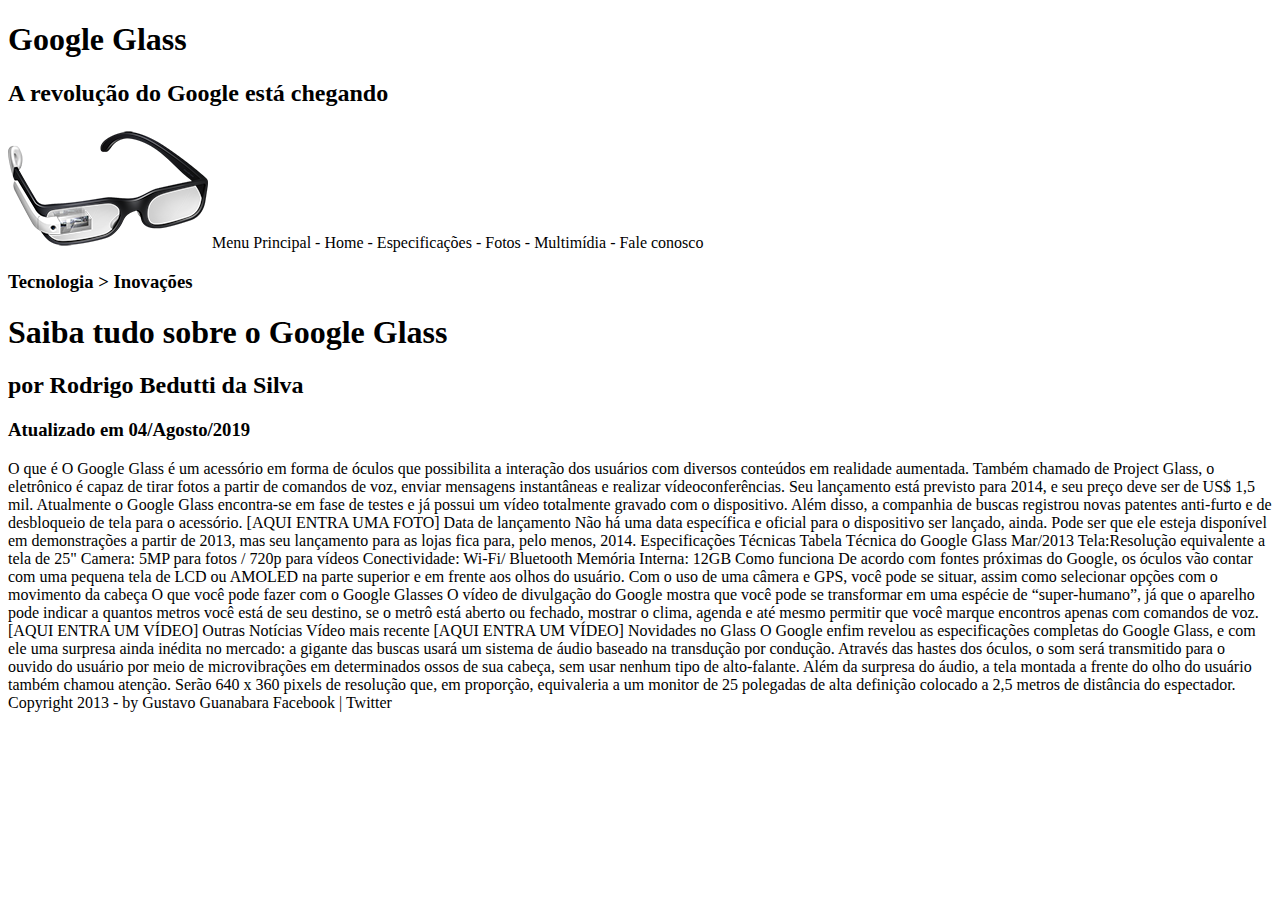
==== Site Google Glass/index.html @ 177802d5 "Aula 5" ====
<!DOCTYPE html>
<html lang="pt-br">
<head>
    <meta charset="UTF-8">
    <meta name="viewport" content="width=device-width, initial-scale=1.0">
    <meta http-equiv="X-UA-Compatible" content="ie=edge">
    <title>Tudo sobre Google Glass</title>
</head>
<body>
    <div id="interface">
        <header>
            <hgroup>
                <h1>Google Glass</h1>
                <h2>A revolução do Google está chegando</h2>
            </hgroup>
        
            <img src="_imagens/glass-oculos-preto-peq.png" alt="">
        
            Menu Principal
            - Home
            - Especificações
            - Fotos
            - Multimídia
            - Fale conosco
        </header>
        <hgroup>
            <h3>Tecnologia > Inovações</h3>
            <h1>Saiba tudo sobre o Google Glass</h1>
            <h2>por Rodrigo Bedutti da Silva</h2>
            <h3>Atualizado em 04/Agosto/2019</h3>
        </hgroup>

    
        O que é
        O Google Glass é um acessório em forma de óculos que possibilita a interação dos usuários com diversos conteúdos em realidade aumentada. Também chamado de Project Glass, o eletrônico é capaz de tirar fotos a partir de comandos de voz, enviar mensagens instantâneas e realizar vídeoconferências. Seu lançamento está previsto para 2014, e seu preço deve ser de US$ 1,5 mil. Atualmente o Google Glass encontra-se em fase de testes e já possui um vídeo totalmente gravado com o dispositivo. Além disso, a companhia de buscas registrou novas patentes anti-furto e de desbloqueio de tela para o acessório.
    
        [AQUI ENTRA UMA FOTO]
    
        Data de lançamento
        Não há uma data específica e oficial para o dispositivo ser lançado, ainda. Pode ser que ele esteja disponível em demonstrações a partir de 2013, mas seu lançamento para as lojas fica para, pelo menos, 2014.
    
        Especificações Técnicas
        Tabela Técnica do Google Glass Mar/2013
    
        Tela:Resolução equivalente a tela de 25"
        Camera: 5MP para fotos / 720p para vídeos
        Conectividade: Wi-Fi/ Bluetooth
        Memória Interna: 12GB
    
        Como funciona
        De acordo com fontes próximas do Google, os óculos vão contar com uma pequena tela de LCD ou AMOLED na parte superior e em frente aos olhos do usuário. Com o uso de uma câmera e GPS, você pode se situar, assim como selecionar opções com o movimento da cabeça
    
        O que você pode fazer com o Google Glasses
        O vídeo de divulgação do Google mostra que você pode se transformar em uma espécie de “super-humano”, já que o aparelho pode indicar a quantos metros você está de seu destino, se o metrô está aberto ou fechado, mostrar o clima, agenda e até mesmo permitir que você marque encontros apenas com comandos de voz.
    
        [AQUI ENTRA UM VÍDEO]
    
        Outras Notícias
        Vídeo mais recente
    
        [AQUI ENTRA UM VÍDEO]
    
        Novidades no Glass
        O Google enfim revelou as especificações completas do Google Glass, e com ele uma surpresa ainda inédita no mercado: a gigante das buscas usará um sistema de áudio baseado na transdução por condução. Através das hastes dos óculos, o som será transmitido para o ouvido do usuário por meio de microvibrações em determinados ossos de sua cabeça, sem usar nenhum tipo de alto-falante.
    
        Além da surpresa do áudio, a tela montada a frente do olho do usuário também chamou atenção. Serão 640 x 360 pixels de resolução que, em proporção, equivaleria a um monitor de 25 polegadas de alta definição colocado a 2,5 metros de distância do espectador.
    
        Copyright 2013 - by Gustavo Guanabara
        Facebook | Twitter
    </div>
</body>
</html>
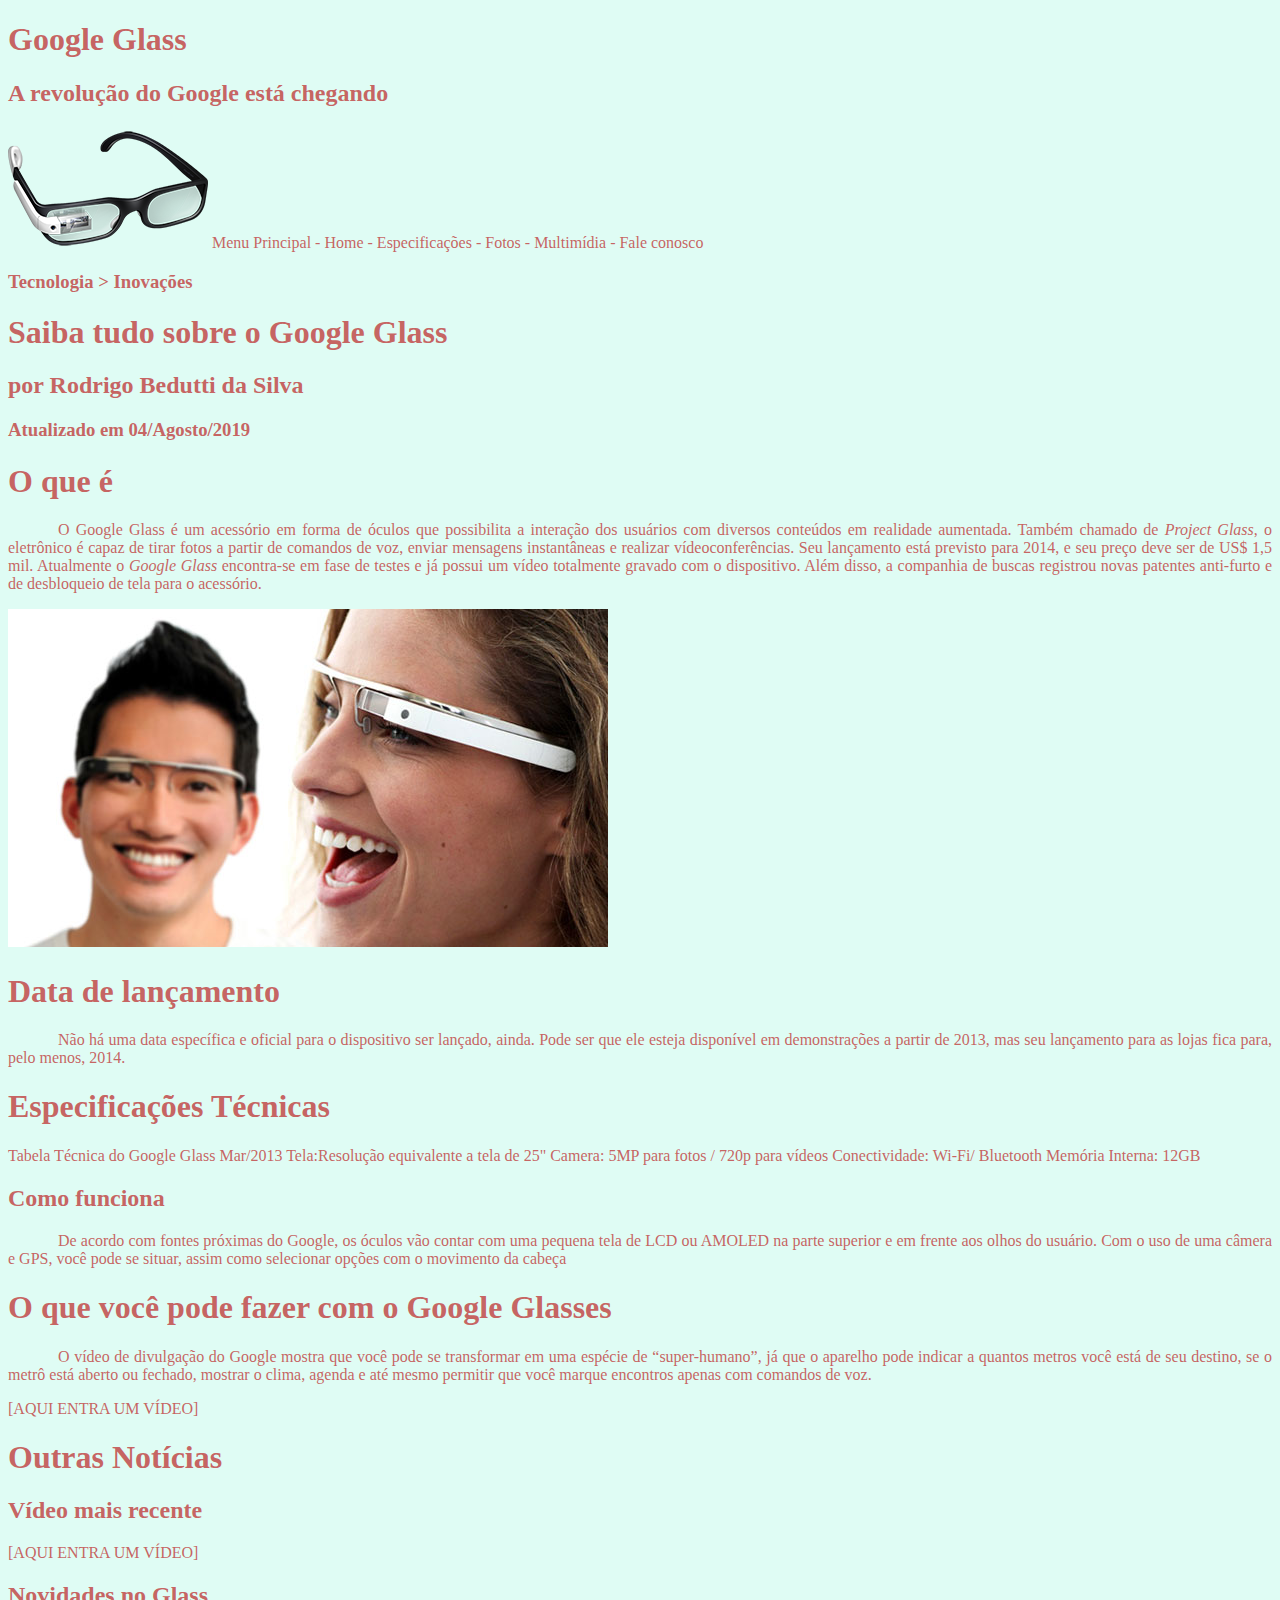
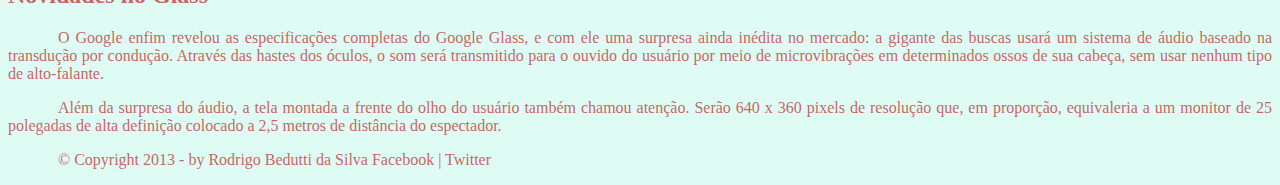
==== commit a139259d: "Final da Aula 9" ====
--- a/Site Google Glass/index.html
+++ b/Site Google Glass/index.html
@@ -5,10 +5,23 @@
     <meta name="viewport" content="width=device-width, initial-scale=1.0">
     <meta http-equiv="X-UA-Compatible" content="ie=edge">
     <title>Tudo sobre Google Glass</title>
+    <style>
+        p{
+            text-align: justify;
+            text-indent: 50px;
+        }
+        body{
+            background-color: hsl(165, 81%, 93%);
+            color: rgba(192, 59, 59, 0.8);
+        }
+    
+    </style>
 </head>
 <body>
     <div id="interface">
+
         <header>
+
             <hgroup>
                 <h1>Google Glass</h1>
                 <h2>A revolução do Google está chegando</h2>
@@ -22,7 +35,9 @@
             - Fotos
             - Multimídia
             - Fale conosco
+
         </header>
+
         <hgroup>
             <h3>Tecnologia > Inovações</h3>
             <h1>Saiba tudo sobre o Google Glass</h1>
@@ -30,16 +45,22 @@
             <h3>Atualizado em 04/Agosto/2019</h3>
         </hgroup>
 
+        <h1>O que é</h1>
+
+        <p>
+            O <spam>Google Glass</spam> é um acessório em forma de óculos que possibilita a interação dos usuários com diversos conteúdos em realidade aumentada. Também chamado de <i>Project Glass</i>, o eletrônico é capaz de tirar fotos a partir de comandos de voz, enviar mensagens instantâneas e realizar vídeo&shy;conferên&shy;cias. Seu lançamento está previsto para 2014, e seu preço deve ser de US$ 1,5 mil. Atualmente o <em>Google Glass</em> encontra-se em fase de testes e já possui um vídeo totalmente gravado com o dispositivo. Além disso, a companhia de buscas registrou novas patentes anti-furto e de desbloqueio de tela para o acessório.
+        </p>
+
+        <img src="_imagens/glass-quadro-homem-mulher.jpg" alt="">
     
-        O que é
-        O Google Glass é um acessório em forma de óculos que possibilita a interação dos usuários com diversos conteúdos em realidade aumentada. Também chamado de Project Glass, o eletrônico é capaz de tirar fotos a partir de comandos de voz, enviar mensagens instantâneas e realizar vídeoconferências. Seu lançamento está previsto para 2014, e seu preço deve ser de US$ 1,5 mil. Atualmente o Google Glass encontra-se em fase de testes e já possui um vídeo totalmente gravado com o dispositivo. Além disso, a companhia de buscas registrou novas patentes anti-furto e de desbloqueio de tela para o acessório.
-    
-        [AQUI ENTRA UMA FOTO]
-    
-        Data de lançamento
+        <h1>Data de lançamento</h1>
+
+        <p>
         Não há uma data específica e oficial para o dispositivo ser lançado, ainda. Pode ser que ele esteja disponível em demonstrações a partir de 2013, mas seu lançamento para as lojas fica para, pelo menos, 2014.
-    
-        Especificações Técnicas
+        </p>
+
+        <h1>Especificações Técnicas</h1>
+
         Tabela Técnica do Google Glass Mar/2013
     
         Tela:Resolução equivalente a tela de 25"
@@ -47,26 +68,39 @@
         Conectividade: Wi-Fi/ Bluetooth
         Memória Interna: 12GB
     
-        Como funciona
+        <h2>Como funciona</h2>
+
+        <p>
         De acordo com fontes próximas do Google, os óculos vão contar com uma pequena tela de LCD ou AMOLED na parte superior e em frente aos olhos do usuário. Com o uso de uma câmera e GPS, você pode se situar, assim como selecionar opções com o movimento da cabeça
+        </p>
     
-        O que você pode fazer com o Google Glasses
+        <h1>O que você pode fazer com o Google Glasses</h1>
+
+        <p>
         O vídeo de divulgação do Google mostra que você pode se transformar em uma espécie de “super-humano”, já que o aparelho pode indicar a quantos metros você está de seu destino, se o metrô está aberto ou fechado, mostrar o clima, agenda e até mesmo permitir que você marque encontros apenas com comandos de voz.
+        </p>
+
+        [AQUI ENTRA UM VÍDEO]
+    
+        <h1>Outras Notícias</h1>
+        <h2>Vídeo mais recente</h2>
     
         [AQUI ENTRA UM VÍDEO]
     
-        Outras Notícias
-        Vídeo mais recente
-    
-        [AQUI ENTRA UM VÍDEO]
-    
-        Novidades no Glass
-        O Google enfim revelou as especificações completas do Google Glass, e com ele uma surpresa ainda inédita no mercado: a gigante das buscas usará um sistema de áudio baseado na transdução por condução. Através das hastes dos óculos, o som será transmitido para o ouvido do usuário por meio de microvibrações em determinados ossos de sua cabeça, sem usar nenhum tipo de alto-falante.
-    
+        <h2>Novidades no Glass</h2>
+
+        <p>
+        O Google enfim revelou as especi&shy;ficações completas do Google Glass, e com ele uma surpresa ainda inédita no mercado: a gigante das buscas usará um sistema de áudio baseado na transdução por condução. Através das hastes dos óculos, o som será transmitido para o ouvido do usuário por meio de microvibrações em determinados ossos de sua cabeça, sem usar nenhum tipo de alto-falante.
+        </p>
+        
+        <p>
         Além da surpresa do áudio, a tela montada a frente do olho do usuário também chamou atenção. Serão 640 x 360 pixels de resolução que, em proporção, equivaleria a um monitor de 25 polegadas de alta definição colocado a 2,5 metros de distância do espectador.
-    
-        Copyright 2013 - by Gustavo Guanabara
+        </p>
+
+        <p>
+        &copy; Copyright 2013 - by Rodrigo Bedutti da Silva
         Facebook | Twitter
+        </p>
     </div>
 </body>
 </html>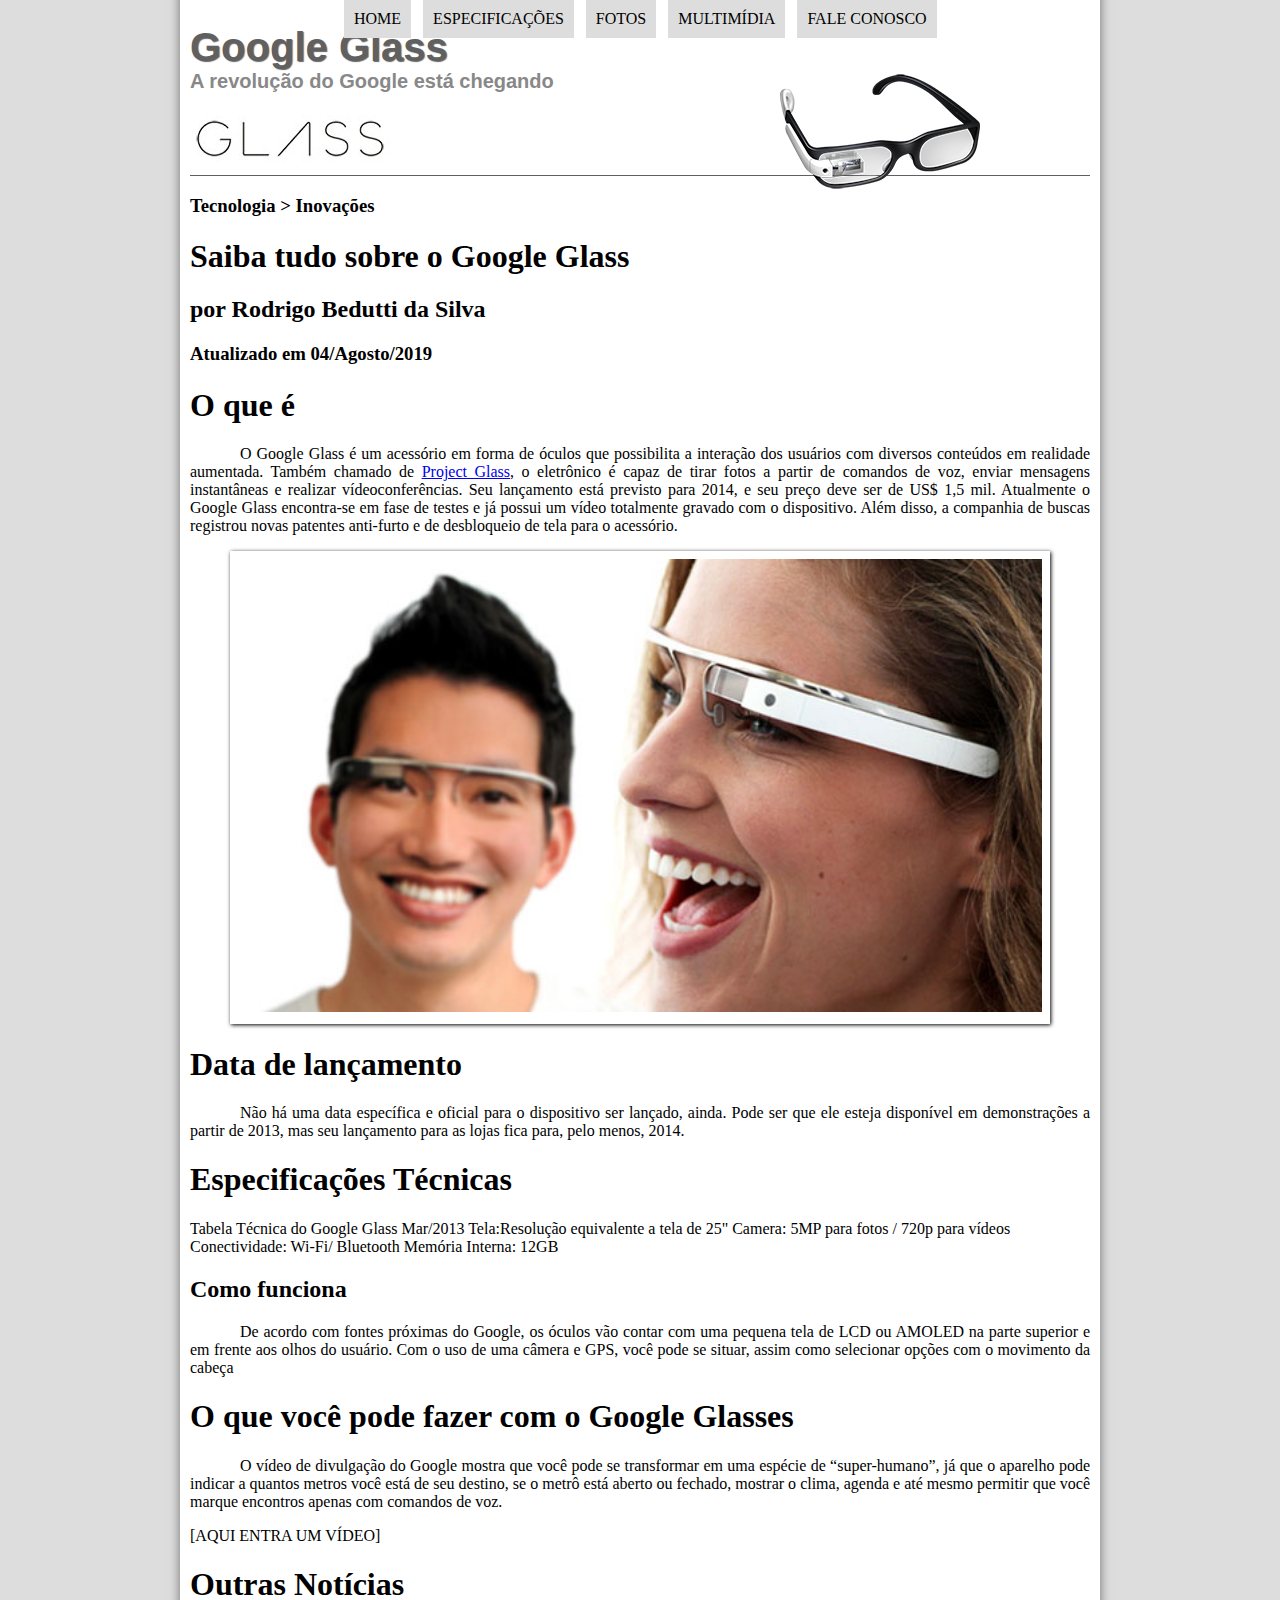
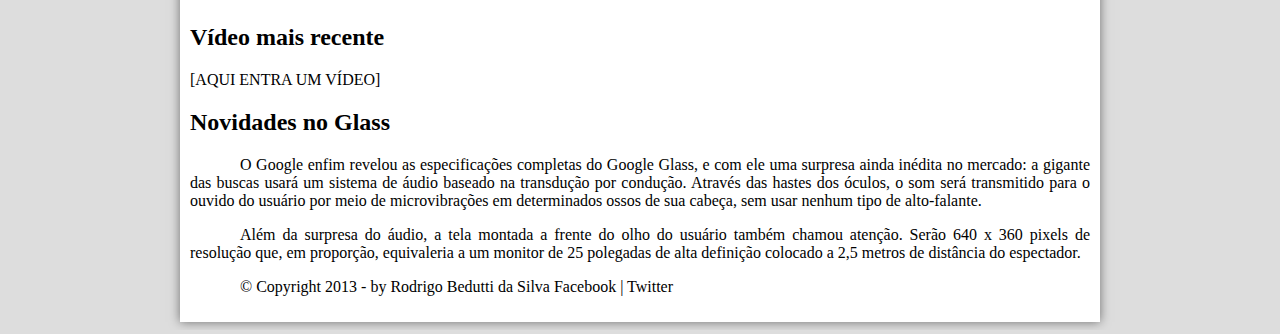
==== commit df8333f6: "Fim da aula 15" ====
--- a/Site Google Glass/index.html
+++ b/Site Google Glass/index.html
@@ -5,36 +5,29 @@
     <meta name="viewport" content="width=device-width, initial-scale=1.0">
     <meta http-equiv="X-UA-Compatible" content="ie=edge">
     <title>Tudo sobre Google Glass</title>
-    <style>
-        p{
-            text-align: justify;
-            text-indent: 50px;
-        }
-        body{
-            background-color: hsl(165, 81%, 93%);
-            color: rgba(192, 59, 59, 0.8);
-        }
-    
-    </style>
+    <link rel="stylesheet" href="_css/estilo.css">
 </head>
 <body>
     <div id="interface">
 
-        <header>
+        <header id="cabecalho">
 
             <hgroup>
                 <h1>Google Glass</h1>
                 <h2>A revolução do Google está chegando</h2>
             </hgroup>
         
-            <img src="_imagens/glass-oculos-preto-peq.png" alt="">
-        
-            Menu Principal
-            - Home
-            - Especificações
-            - Fotos
-            - Multimídia
-            - Fale conosco
+            <img id="icone" src="_imagens/glass-oculos-preto-peq.png" alt="">
+            <nav id="menu">
+                <h1>Menu Principal</h1>
+                <ul type="circle">
+                    <li><a href="index.html">Home</a></li>
+                    <li><a href="specs.html">Especificações</a></li>
+                    <li><a href="fotos.html">Fotos</a></li>
+                    <li><a href="multimidia.html">Multimídia</a></li>
+                    <li><a href="fale-conosco.html">Fale conosco</a></li>
+                </ul> 
+            </nav>
 
         </header>
 
@@ -48,10 +41,16 @@
         <h1>O que é</h1>
 
         <p>
-            O <spam>Google Glass</spam> é um acessório em forma de óculos que possibilita a interação dos usuários com diversos conteúdos em realidade aumentada. Também chamado de <i>Project Glass</i>, o eletrônico é capaz de tirar fotos a partir de comandos de voz, enviar mensagens instantâneas e realizar vídeo&shy;conferên&shy;cias. Seu lançamento está previsto para 2014, e seu preço deve ser de US$ 1,5 mil. Atualmente o <em>Google Glass</em> encontra-se em fase de testes e já possui um vídeo totalmente gravado com o dispositivo. Além disso, a companhia de buscas registrou novas patentes anti-furto e de desbloqueio de tela para o acessório.
+            O <spam>Google Glass</spam> é um acessório em forma de óculos que possibilita a interação dos usuários com diversos conteúdos em realidade aumentada. Também chamado de <a href="http://glass.google.com" target="_blank">Project Glass</a>, o eletrônico é capaz de tirar fotos a partir de comandos de voz, enviar mensagens instantâneas e realizar vídeo&shy;conferên&shy;cias. Seu lançamento está previsto para 2014, e seu preço deve ser de US$ 1,5 mil. Atualmente o Google Glass encontra-se em fase de testes e já possui um vídeo totalmente gravado com o dispositivo. Além disso, a companhia de buscas registrou novas patentes anti-furto e de desbloqueio de tela para o acessório.
         </p>
-
-        <img src="_imagens/glass-quadro-homem-mulher.jpg" alt="">
+        <figure class="foto-legenda">
+            <img src="_imagens/glass-quadro-homem-mulher.jpg" alt="">
+            <figcaption>
+            <h3>Google Glass</h3>
+            <p>Uma nova maneira de ver o mundo.</p>
+            </figcaption>
+        </figure>
+        
     
         <h1>Data de lançamento</h1>
 
--- a/Site Google Glass/_css/estilo.css
+++ b/Site Google Glass/_css/estilo.css
@@ -0,0 +1,101 @@
+@charset "UTF-8";
+
+body{
+    background-color: #dddddd;
+    color: rgba(0, 0, 0, 1);
+}
+div#interface{
+    width: 900px;
+    background-color: white;
+    margin: -20px auto 0px auto; /* cima direita baixo esquerda */
+    box-shadow: 0px 0px 10px rgba(0, 0, 0, 0.5);
+    padding: 10px 10px 10px 10px; 
+}
+header#cabecalho img#icone{
+    position: absolute;
+    left: 780px;
+    top: 70px;
+}
+header#cabecalho{
+    border-bottom: 1px #606060 solid;
+    height: 150px;
+    background: url("../_imagens/glass-logo-peq.jpg");
+    background-repeat: no-repeat;
+    background-position: 0px 90px;
+}
+header#cabecalho h1{
+    font-family: Arial, sans-serif;
+    font-size: 30pt;
+    color: #606060;
+    text-shadow: 1px 1px 1px rgba(0, 0, 0, 0.6);
+    padding: 0;
+    margin-bottom: 0px;
+}
+header#cabecalho h2{
+    font-family: Arial, sans-serif;
+    font-size: 15pt;
+    color: #888888;
+    padding: 0;
+    margin-top: 0px;
+}
+p{
+    text-align: justify;
+    text-indent: 50px;
+}
+/* Formatação de imagens com legendas */
+figure.foto-legenda{
+    position: relative;
+    border: 8px solid white;
+    box-shadow: 1px 1px 4px black;
+}
+figure.foto-legenda img{ /* Faz a imagem encaixar e acompanhar o tamanho da figure */
+    width: 100%;
+    height: 100%;
+}
+figure.foto-legenda figcaption{ /* Isso cria um efeito preto quase transparente sobre a foto */
+    opacity: 0;
+    position: absolute;
+    top: 0px;
+    background-color: rgba(0, 0, 0, 0.6);
+    color: white;
+    width: 100%;
+    height: 100%;
+    padding: 10px;
+    box-sizing: border-box;
+    transition: opacity 1s;
+}
+figure.foto-legenda:hover figcaption{ /* Esse é o evento mouseover sobre a imagem, fazendo a figcaption aparecer */
+    opacity: 1;
+}
+/* Formatação do menu de navegação */
+nav#menu ul{
+    list-style: none; /* Apaga os marcadores de itens, numeros por exemplo */
+    text-transform: uppercase; /* Deixa tudo em maiusculo */
+    position: absolute;
+    top: -20px;
+    left: 300px;
+}
+nav#menu li{
+    display: inline-block;
+    background-color: #dddddd;
+    padding: 10px; /* Cria um espaço dentro do objeto */
+    margin: 4px; /* Cria um espaço fora do objeto */
+    transition: background-color 1s; /* Da um efeito de transição ao passar o mouse por cima do botão do menu */
+    position: relative;
+}
+nav#menu li:hover{
+    background-color: #606060;
+}
+nav#menu {
+    display: block;
+}
+nav#menu h1{
+    display: none;
+}
+nav#menu a{ /* Configurando os links dentro do menu de navegação */
+    color: black; /* Deixa a letra preta */
+    text-decoration: none; /* Tira o underline dos links */
+}
+nav#menu a:hover{
+    color: white;
+}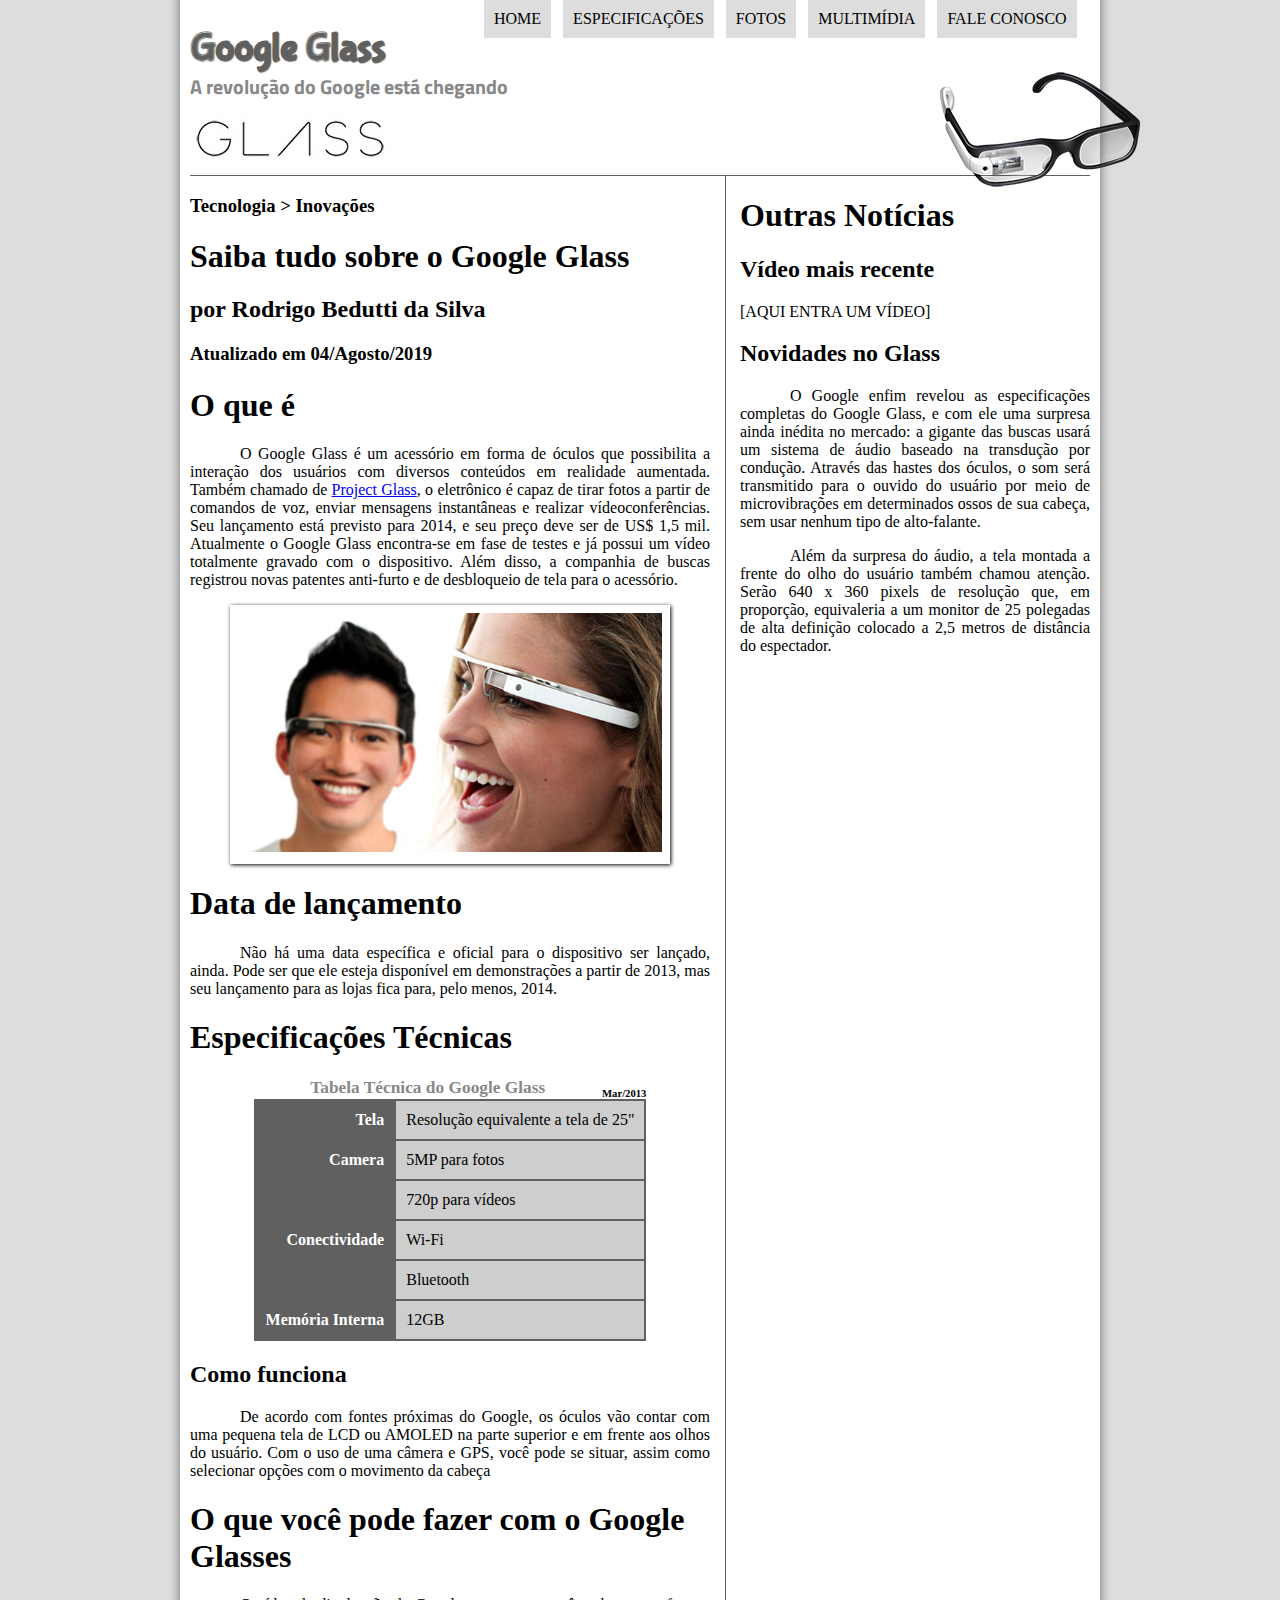
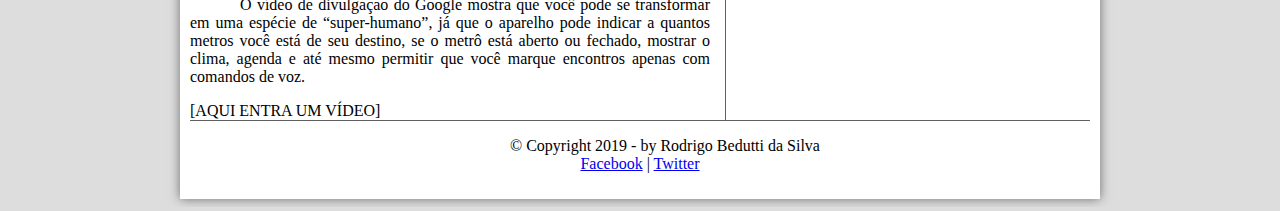
==== commit a680ef11: "Fim da Aula 20" ====
--- a/Site Google Glass/index.html
+++ b/Site Google Glass/index.html
@@ -31,75 +31,86 @@
 
         </header>
 
-        <hgroup>
-            <h3>Tecnologia > Inovações</h3>
-            <h1>Saiba tudo sobre o Google Glass</h1>
-            <h2>por Rodrigo Bedutti da Silva</h2>
-            <h3>Atualizado em 04/Agosto/2019</h3>
-        </hgroup>
+        <section id="corpo">
+            <hgroup>
+                <h3>Tecnologia > Inovações</h3>
+                <h1>Saiba tudo sobre o Google Glass</h1>
+                <h2>por Rodrigo Bedutti da Silva</h2>
+                <h3>Atualizado em 04/Agosto/2019</h3>
+            </hgroup>
 
-        <h1>O que é</h1>
+            <h1>O que é</h1>
 
-        <p>
-            O <spam>Google Glass</spam> é um acessório em forma de óculos que possibilita a interação dos usuários com diversos conteúdos em realidade aumentada. Também chamado de <a href="http://glass.google.com" target="_blank">Project Glass</a>, o eletrônico é capaz de tirar fotos a partir de comandos de voz, enviar mensagens instantâneas e realizar vídeo&shy;conferên&shy;cias. Seu lançamento está previsto para 2014, e seu preço deve ser de US$ 1,5 mil. Atualmente o Google Glass encontra-se em fase de testes e já possui um vídeo totalmente gravado com o dispositivo. Além disso, a companhia de buscas registrou novas patentes anti-furto e de desbloqueio de tela para o acessório.
-        </p>
-        <figure class="foto-legenda">
-            <img src="_imagens/glass-quadro-homem-mulher.jpg" alt="">
-            <figcaption>
-            <h3>Google Glass</h3>
-            <p>Uma nova maneira de ver o mundo.</p>
-            </figcaption>
-        </figure>
+            <p>
+                O <spam>Google Glass</spam> é um acessório em forma de óculos que possibilita a interação dos usuários com diversos conteúdos em realidade aumentada. Também chamado de <a href="http://glass.google.com" target="_blank">Project Glass</a>, o eletrônico é capaz de tirar fotos a partir de comandos de voz, enviar mensagens instantâneas e realizar vídeo&shy;conferên&shy;cias. Seu lançamento está previsto para 2014, e seu preço deve ser de US$ 1,5 mil. Atualmente o Google Glass encontra-se em fase de testes e já possui um vídeo totalmente gravado com o dispositivo. Além disso, a companhia de buscas registrou novas patentes anti-furto e de desbloqueio de tela para o acessório.
+            </p>
+            <figure class="foto-legenda">
+                <img src="_imagens/glass-quadro-homem-mulher.jpg" alt="">
+                <figcaption>
+                <h3>Google Glass</h3>
+                <p>Uma nova maneira de ver o mundo.</p>
+                </figcaption>
+            </figure>
+            
         
-    
-        <h1>Data de lançamento</h1>
+            <h1>Data de lançamento</h1>
 
-        <p>
-        Não há uma data específica e oficial para o dispositivo ser lançado, ainda. Pode ser que ele esteja disponível em demonstrações a partir de 2013, mas seu lançamento para as lojas fica para, pelo menos, 2014.
-        </p>
+            <p>
+            Não há uma data específica e oficial para o dispositivo ser lançado, ainda. Pode ser que ele esteja disponível em demonstrações a partir de 2013, mas seu lançamento para as lojas fica para, pelo menos, 2014.
+            </p>
 
-        <h1>Especificações Técnicas</h1>
+            <h1>Especificações Técnicas</h1>
 
-        Tabela Técnica do Google Glass Mar/2013
-    
-        Tela:Resolução equivalente a tela de 25"
-        Camera: 5MP para fotos / 720p para vídeos
-        Conectividade: Wi-Fi/ Bluetooth
-        Memória Interna: 12GB
-    
-        <h2>Como funciona</h2>
+            <table id="tabelaspec">
+                <caption>Tabela Técnica do Google Glass<span>Mar/2013</span></caption>
+                <tr><td class="ce">Tela</td><td class="cd">Resolução equivalente a tela de 25"</td></tr>
+                <tr><td rowspan="2" class="ce">Camera</td><td class="cd">5MP para fotos</td></tr>
+                <tr><td class="cd">720p para vídeos</td></tr>
+                <tr><td rowspan="2" class="ce">Conectividade</td><td class="cd">Wi-Fi</td></tr>
+                <tr><td class="cd">Bluetooth</td></tr>
+                <tr><td class="ce">Memória Interna</td><td class="cd">12GB</td></tr>
+            </table>
 
-        <p>
-        De acordo com fontes próximas do Google, os óculos vão contar com uma pequena tela de LCD ou AMOLED na parte superior e em frente aos olhos do usuário. Com o uso de uma câmera e GPS, você pode se situar, assim como selecionar opções com o movimento da cabeça
-        </p>
-    
-        <h1>O que você pode fazer com o Google Glasses</h1>
+        
+            <h2>Como funciona</h2>
 
-        <p>
-        O vídeo de divulgação do Google mostra que você pode se transformar em uma espécie de “super-humano”, já que o aparelho pode indicar a quantos metros você está de seu destino, se o metrô está aberto ou fechado, mostrar o clima, agenda e até mesmo permitir que você marque encontros apenas com comandos de voz.
-        </p>
+            <p>
+            De acordo com fontes próximas do Google, os óculos vão contar com uma pequena tela de LCD ou AMOLED na parte superior e em frente aos olhos do usuário. Com o uso de uma câmera e GPS, você pode se situar, assim como selecionar opções com o movimento da cabeça
+            </p>
+        
+            <h1>O que você pode fazer com o Google Glasses</h1>
 
-        [AQUI ENTRA UM VÍDEO]
-    
-        <h1>Outras Notícias</h1>
-        <h2>Vídeo mais recente</h2>
-    
-        [AQUI ENTRA UM VÍDEO]
-    
-        <h2>Novidades no Glass</h2>
+            <p>
+            O vídeo de divulgação do Google mostra que você pode se transformar em uma espécie de “super-humano”, já que o aparelho pode indicar a quantos metros você está de seu destino, se o metrô está aberto ou fechado, mostrar o clima, agenda e até mesmo permitir que você marque encontros apenas com comandos de voz.
+            </p>
 
-        <p>
-        O Google enfim revelou as especi&shy;ficações completas do Google Glass, e com ele uma surpresa ainda inédita no mercado: a gigante das buscas usará um sistema de áudio baseado na transdução por condução. Através das hastes dos óculos, o som será transmitido para o ouvido do usuário por meio de microvibrações em determinados ossos de sua cabeça, sem usar nenhum tipo de alto-falante.
-        </p>
+            [AQUI ENTRA UM VÍDEO]
+        </section>
+
+        <aside id="lateral">
+            <h1>Outras Notícias</h1>
+            <h2>Vídeo mais recente</h2>
+
+            [AQUI ENTRA UM VÍDEO]
         
-        <p>
-        Além da surpresa do áudio, a tela montada a frente do olho do usuário também chamou atenção. Serão 640 x 360 pixels de resolução que, em proporção, equivaleria a um monitor de 25 polegadas de alta definição colocado a 2,5 metros de distância do espectador.
-        </p>
+            <h2>Novidades no Glass</h2>
 
-        <p>
-        &copy; Copyright 2013 - by Rodrigo Bedutti da Silva
-        Facebook | Twitter
-        </p>
+            <p>
+            O Google enfim revelou as especi&shy;ficações completas do Google Glass, e com ele uma surpresa ainda inédita no mercado: a gigante das buscas usará um sistema de áudio baseado na transdução por condução. Através das hastes dos óculos, o som será transmitido para o ouvido do usuário por meio de microvibrações em determinados ossos de sua cabeça, sem usar nenhum tipo de alto-falante.
+            </p>
+            
+            <p>
+            Além da surpresa do áudio, a tela montada a frente do olho do usuário também chamou atenção. Serão 640 x 360 pixels de resolução que, em proporção, equivaleria a um monitor de 25 polegadas de alta definição colocado a 2,5 metros de distância do espectador.
+            </p>
+        </aside>
+
+        <footer id="rodape">
+            <p>
+            &copy; Copyright 2019 - by Rodrigo Bedutti da Silva<br>
+            <a href="http://www.fb.com" target="_blank">Facebook</a> | 
+            <a href="http://www.Twitter.com" target="_blank">Twitter</a>
+            </p>
+        </footer>
     </div>
 </body>
 </html>--- a/Site Google Glass/_css/estilo.css
+++ b/Site Google Glass/_css/estilo.css
@@ -1,5 +1,9 @@
 @charset "UTF-8";
-
+@import url('https://fonts.googleapis.com/css?family=Titillium+Web&display=swap');
+@font-face{
+    font-family: 'FonteLogo';
+    src: url("../_fonts/bubblegum-sans-regular.otf")
+}
 body{
     background-color: #dddddd;
     color: rgba(0, 0, 0, 1);
@@ -12,9 +16,10 @@
     padding: 10px 10px 10px 10px; 
 }
 header#cabecalho img#icone{
-    position: absolute;
-    left: 780px;
-    top: 70px;
+    position: relative;
+    left: 750px;
+    top: -50px;
+
 }
 header#cabecalho{
     border-bottom: 1px #606060 solid;
@@ -24,7 +29,7 @@
     background-position: 0px 90px;
 }
 header#cabecalho h1{
-    font-family: Arial, sans-serif;
+    font-family: FonteLogo, sans-serif;
     font-size: 30pt;
     color: #606060;
     text-shadow: 1px 1px 1px rgba(0, 0, 0, 0.6);
@@ -32,7 +37,7 @@
     margin-bottom: 0px;
 }
 header#cabecalho h2{
-    font-family: Arial, sans-serif;
+    font-family: 'Titillium Web', sans-serif;
     font-size: 15pt;
     color: #888888;
     padding: 0;
@@ -71,9 +76,9 @@
 nav#menu ul{
     list-style: none; /* Apaga os marcadores de itens, numeros por exemplo */
     text-transform: uppercase; /* Deixa tudo em maiusculo */
-    position: absolute;
-    top: -20px;
-    left: 300px;
+    position: relative;
+    top: -263px;
+    left: 250px;
 }
 nav#menu li{
     display: inline-block;
@@ -98,4 +103,56 @@
 }
 nav#menu a:hover{
     color: white;
+}
+section#corpo{
+    display: block;
+    width: 520px;
+    float: left;
+    border-right: 1px solid #606060;
+    padding-right: 15px;
+}
+table#tabelaspec{
+    border: 1px solid #606060;
+    border-spacing: 0px;
+    margin-left: auto;
+    margin-right: auto;
+}
+table#tabelaspec td{
+    border: 1px solid #606060; 
+    padding: 10px; /* Espaço extra dentro de cada celula em volta de cada texto */
+    text-align: right;
+}
+table#tabelaspec td.ce{
+    color: white;
+    background-color: #606060;   
+    vertical-align: top;       
+    font-weight: bold;
+}
+table#tabelaspec td.cd{
+    background-color: #cecece;  
+    text-align: left;
+}
+table#tabelaspec caption{
+    color: #888888;
+    font-size: 13pt;
+    font-weight: bolder;
+}
+table#tabelaspec span{ 
+    display: block;
+    float: right;
+    color: black;
+    font-size: 8pt;
+    margin-top: 10px;
+}
+aside#lateral{
+    display: block;
+    width: 350px;
+    float: right;
+}
+footer#rodape{
+    clear: both;
+    border-top: 1px solid #606060;
+}
+footer#rodape p{
+    text-align: center;
 }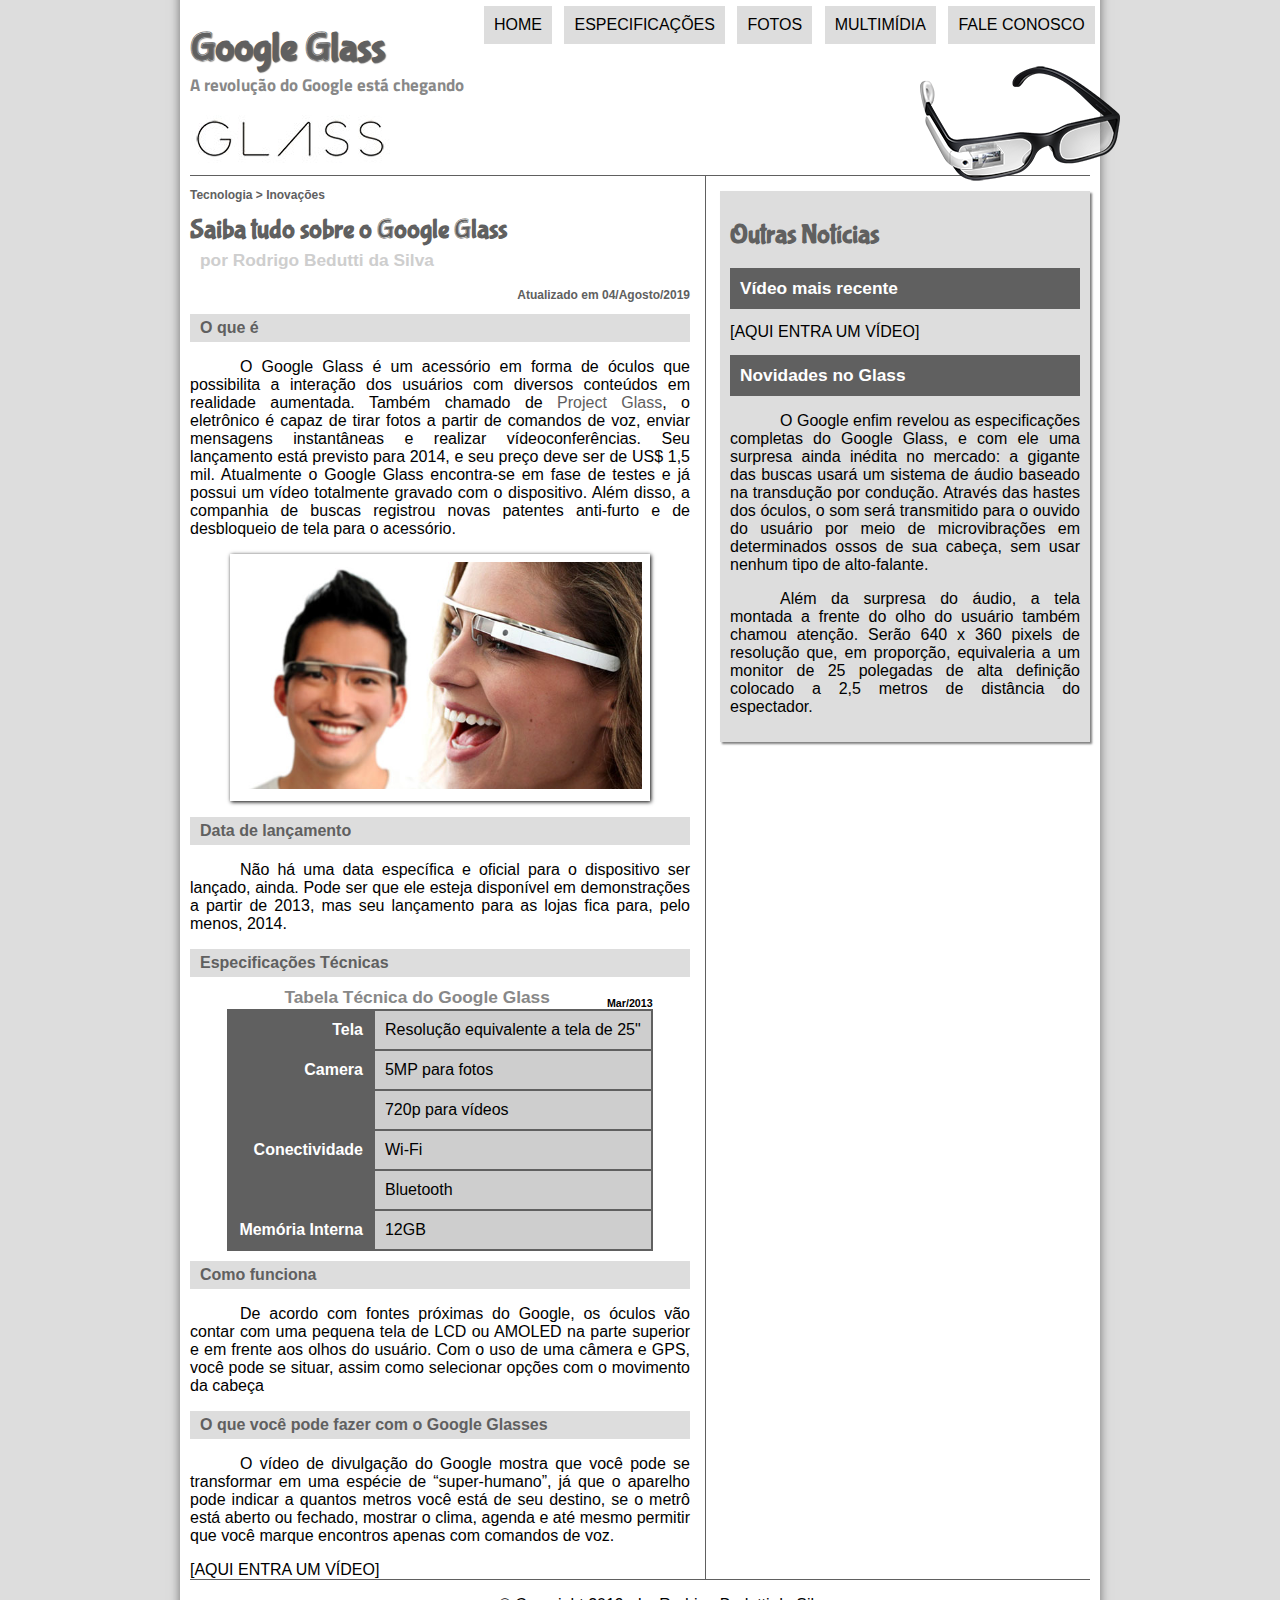
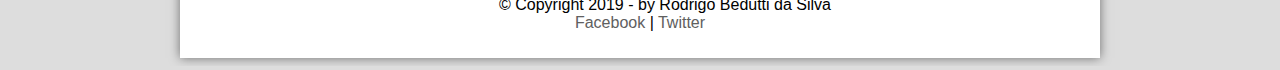
==== commit 378598df: "Termino Aula 23" ====
--- a/Site Google Glass/index.html
+++ b/Site Google Glass/index.html
@@ -1,116 +1,96 @@
 <!DOCTYPE html>
 <html lang="pt-br">
-<head>
-    <meta charset="UTF-8">
-    <meta name="viewport" content="width=device-width, initial-scale=1.0">
-    <meta http-equiv="X-UA-Compatible" content="ie=edge">
-    <title>Tudo sobre Google Glass</title>
-    <link rel="stylesheet" href="_css/estilo.css">
-</head>
-<body>
-    <div id="interface">
-
-        <header id="cabecalho">
-
-            <hgroup>
-                <h1>Google Glass</h1>
-                <h2>A revolução do Google está chegando</h2>
-            </hgroup>
-        
-            <img id="icone" src="_imagens/glass-oculos-preto-peq.png" alt="">
-            <nav id="menu">
-                <h1>Menu Principal</h1>
-                <ul type="circle">
-                    <li><a href="index.html">Home</a></li>
-                    <li><a href="specs.html">Especificações</a></li>
-                    <li><a href="fotos.html">Fotos</a></li>
-                    <li><a href="multimidia.html">Multimídia</a></li>
-                    <li><a href="fale-conosco.html">Fale conosco</a></li>
-                </ul> 
-            </nav>
-
-        </header>
-
-        <section id="corpo">
-            <hgroup>
-                <h3>Tecnologia > Inovações</h3>
-                <h1>Saiba tudo sobre o Google Glass</h1>
-                <h2>por Rodrigo Bedutti da Silva</h2>
-                <h3>Atualizado em 04/Agosto/2019</h3>
-            </hgroup>
-
-            <h1>O que é</h1>
-
-            <p>
-                O <spam>Google Glass</spam> é um acessório em forma de óculos que possibilita a interação dos usuários com diversos conteúdos em realidade aumentada. Também chamado de <a href="http://glass.google.com" target="_blank">Project Glass</a>, o eletrônico é capaz de tirar fotos a partir de comandos de voz, enviar mensagens instantâneas e realizar vídeo&shy;conferên&shy;cias. Seu lançamento está previsto para 2014, e seu preço deve ser de US$ 1,5 mil. Atualmente o Google Glass encontra-se em fase de testes e já possui um vídeo totalmente gravado com o dispositivo. Além disso, a companhia de buscas registrou novas patentes anti-furto e de desbloqueio de tela para o acessório.
-            </p>
-            <figure class="foto-legenda">
-                <img src="_imagens/glass-quadro-homem-mulher.jpg" alt="">
-                <figcaption>
-                <h3>Google Glass</h3>
-                <p>Uma nova maneira de ver o mundo.</p>
-                </figcaption>
-            </figure>
-            
-        
-            <h1>Data de lançamento</h1>
-
-            <p>
-            Não há uma data específica e oficial para o dispositivo ser lançado, ainda. Pode ser que ele esteja disponível em demonstrações a partir de 2013, mas seu lançamento para as lojas fica para, pelo menos, 2014.
-            </p>
-
-            <h1>Especificações Técnicas</h1>
-
-            <table id="tabelaspec">
-                <caption>Tabela Técnica do Google Glass<span>Mar/2013</span></caption>
-                <tr><td class="ce">Tela</td><td class="cd">Resolução equivalente a tela de 25"</td></tr>
-                <tr><td rowspan="2" class="ce">Camera</td><td class="cd">5MP para fotos</td></tr>
-                <tr><td class="cd">720p para vídeos</td></tr>
-                <tr><td rowspan="2" class="ce">Conectividade</td><td class="cd">Wi-Fi</td></tr>
-                <tr><td class="cd">Bluetooth</td></tr>
-                <tr><td class="ce">Memória Interna</td><td class="cd">12GB</td></tr>
-            </table>
-
-        
-            <h2>Como funciona</h2>
-
-            <p>
-            De acordo com fontes próximas do Google, os óculos vão contar com uma pequena tela de LCD ou AMOLED na parte superior e em frente aos olhos do usuário. Com o uso de uma câmera e GPS, você pode se situar, assim como selecionar opções com o movimento da cabeça
-            </p>
-        
-            <h1>O que você pode fazer com o Google Glasses</h1>
-
-            <p>
-            O vídeo de divulgação do Google mostra que você pode se transformar em uma espécie de “super-humano”, já que o aparelho pode indicar a quantos metros você está de seu destino, se o metrô está aberto ou fechado, mostrar o clima, agenda e até mesmo permitir que você marque encontros apenas com comandos de voz.
-            </p>
-
-            [AQUI ENTRA UM VÍDEO]
-        </section>
-
-        <aside id="lateral">
-            <h1>Outras Notícias</h1>
-            <h2>Vídeo mais recente</h2>
-
-            [AQUI ENTRA UM VÍDEO]
-        
-            <h2>Novidades no Glass</h2>
-
-            <p>
-            O Google enfim revelou as especi&shy;ficações completas do Google Glass, e com ele uma surpresa ainda inédita no mercado: a gigante das buscas usará um sistema de áudio baseado na transdução por condução. Através das hastes dos óculos, o som será transmitido para o ouvido do usuário por meio de microvibrações em determinados ossos de sua cabeça, sem usar nenhum tipo de alto-falante.
-            </p>
-            
-            <p>
-            Além da surpresa do áudio, a tela montada a frente do olho do usuário também chamou atenção. Serão 640 x 360 pixels de resolução que, em proporção, equivaleria a um monitor de 25 polegadas de alta definição colocado a 2,5 metros de distância do espectador.
-            </p>
-        </aside>
-
-        <footer id="rodape">
-            <p>
-            &copy; Copyright 2019 - by Rodrigo Bedutti da Silva<br>
-            <a href="http://www.fb.com" target="_blank">Facebook</a> | 
-            <a href="http://www.Twitter.com" target="_blank">Twitter</a>
-            </p>
-        </footer>
-    </div>
-</body>
+    <head>
+        <meta charset="UTF-8">
+        <meta name="viewport" content="width=device-width, initial-scale=1.0">
+        <meta http-equiv="X-UA-Compatible" content="ie=edge">
+        <title>Tudo sobre Google Glass</title>
+        <link rel="stylesheet" href="_css/estilo.css">
+    </head>
+    <body>
+        <div id="interface">
+            <header id="cabecalho">
+                <hgroup>
+                    <h1>Google Glass</h1>
+                    <h2>A revolução do Google está chegando</h2>
+                </hgroup>
+                <img id="icone" src="_imagens/glass-oculos-preto-peq.png" alt="">
+                <nav id="menu">
+                    <h1>Menu Principal</h1>
+                    <ul type="circle">
+                        <li><a href="index.html">Home</a></li>
+                        <li><a href="specs.html">Especificações</a></li>
+                        <li><a href="fotos.html">Fotos</a></li>
+                        <li><a href="multimidia.html">Multimídia</a></li>
+                        <li><a href="fale-conosco.html">Fale conosco</a></li>
+                    </ul>
+                </nav>
+            </header>
+            <section id="corpo">
+                <article id="noticia-principal">
+                    <header id="cabecalho-artigo">
+                        <hgroup>
+                            <h3>Tecnologia > Inovações</h3>
+                            <h1>Saiba tudo sobre o Google Glass</h1>
+                            <h2>por Rodrigo Bedutti da Silva</h2>
+                            <h3 class="direita">Atualizado em 04/Agosto/2019</h3>
+                        </hgroup>
+                    </header>
+                    <h2>O que é</h2>
+                    <p>
+                        O <spam>Google Glass</spam> é um acessório em forma de óculos que possibilita a interação dos usuários com diversos conteúdos em realidade aumentada. Também chamado de <a href="http://glass.google.com" target="_blank">Project Glass</a>, o eletrônico é capaz de tirar fotos a partir de comandos de voz, enviar mensagens instantâneas e realizar vídeo&shy;conferên&shy;cias. Seu lançamento está previsto para 2014, e seu preço deve ser de US$ 1,5 mil. Atualmente o Google Glass encontra-se em fase de testes e já possui um vídeo totalmente gravado com o dispositivo. Além disso, a companhia de buscas registrou novas patentes anti-furto e de desbloqueio de tela para o acessório.
+                    </p>
+                    <figure class="foto-legenda">
+                        <img src="_imagens/glass-quadro-homem-mulher.jpg" alt="">
+                        <figcaption>
+                        <h3>Google Glass</h3>
+                        <p>Uma nova maneira de ver o mundo.</p>
+                        </figcaption>
+                    </figure>
+                    <h2>Data de lançamento</h2>
+                    <p>
+                    Não há uma data específica e oficial para o dispositivo ser lançado, ainda. Pode ser que ele esteja disponível em demonstrações a partir de 2013, mas seu lançamento para as lojas fica para, pelo menos, 2014.
+                    </p>
+                    <h2>Especificações Técnicas</h2>
+                    <table id="tabelaspec">
+                        <caption>Tabela Técnica do Google Glass<span>Mar/2013</span></caption>
+                        <tr><td class="ce">Tela</td><td class="cd">Resolução equivalente a tela de 25"</td></tr>
+                        <tr><td rowspan="2" class="ce">Camera</td><td class="cd">5MP para fotos</td></tr>
+                        <tr><td class="cd">720p para vídeos</td></tr>
+                        <tr><td rowspan="2" class="ce">Conectividade</td><td class="cd">Wi-Fi</td></tr>
+                        <tr><td class="cd">Bluetooth</td></tr>
+                        <tr><td class="ce">Memória Interna</td><td class="cd">12GB</td></tr>
+                    </table>
+                    <h2>Como funciona</h2>
+                    <p>
+                    De acordo com fontes próximas do Google, os óculos vão contar com uma pequena tela de LCD ou AMOLED na parte superior e em frente aos olhos do usuário. Com o uso de uma câmera e GPS, você pode se situar, assim como selecionar opções com o movimento da cabeça
+                    </p>
+                    <h2>O que você pode fazer com o Google Glasses</h2>
+                    <p>
+                    O vídeo de divulgação do Google mostra que você pode se transformar em uma espécie de “super-humano”, já que o aparelho pode indicar a quantos metros você está de seu destino, se o metrô está aberto ou fechado, mostrar o clima, agenda e até mesmo permitir que você marque encontros apenas com comandos de voz.
+                    </p>
+                    [AQUI ENTRA UM VÍDEO]
+                </article>
+            </section>
+            <aside id="lateral">
+                <h1>Outras Notícias</h1>
+                <h2>Vídeo mais recente</h2>
+                [AQUI ENTRA UM VÍDEO]
+                <h2>Novidades no Glass</h2>
+                <p>
+                O Google enfim revelou as especi&shy;ficações completas do Google Glass, e com ele uma surpresa ainda inédita no mercado: a gigante das buscas usará um sistema de áudio baseado na transdução por condução. Através das hastes dos óculos, o som será transmitido para o ouvido do usuário por meio de microvibrações em determinados ossos de sua cabeça, sem usar nenhum tipo de alto-falante.
+                </p>
+                <p>
+                Além da surpresa do áudio, a tela montada a frente do olho do usuário também chamou atenção. Serão 640 x 360 pixels de resolução que, em proporção, equivaleria a um monitor de 25 polegadas de alta definição colocado a 2,5 metros de distância do espectador.
+                </p>
+            </aside>
+            <footer id="rodape">
+                <p>
+                &copy; Copyright 2019 - by Rodrigo Bedutti da Silva<br>
+                <a href="http://www.fb.com" target="_blank">Facebook</a> | 
+                <a href="http://www.Twitter.com" target="_blank">Twitter</a>
+                </p>
+            </footer>
+        </div>
+    </body>
 </html>--- a/Site Google Glass/_css/estilo.css
+++ b/Site Google Glass/_css/estilo.css
@@ -7,6 +7,7 @@
 body{
     background-color: #dddddd;
     color: rgba(0, 0, 0, 1);
+    font-family: Arial, sans-serif;
 }
 div#interface{
     width: 900px;
@@ -17,7 +18,7 @@
 }
 header#cabecalho img#icone{
     position: relative;
-    left: 750px;
+    left: 730px;
     top: -50px;
 
 }
@@ -38,7 +39,7 @@
 }
 header#cabecalho h2{
     font-family: 'Titillium Web', sans-serif;
-    font-size: 15pt;
+    font-size: 13pt;
     color: #888888;
     padding: 0;
     margin-top: 0px;
@@ -46,6 +47,13 @@
 p{
     text-align: justify;
     text-indent: 50px;
+}
+a{
+    color: #606060;
+    text-decoration: none;
+}
+a:hover{
+    text-decoration: underline;
 }
 /* Formatação de imagens com legendas */
 figure.foto-legenda{
@@ -77,7 +85,7 @@
     list-style: none; /* Apaga os marcadores de itens, numeros por exemplo */
     text-transform: uppercase; /* Deixa tudo em maiusculo */
     position: relative;
-    top: -263px;
+    top: -251px;
     left: 250px;
 }
 nav#menu li{
@@ -106,10 +114,37 @@
 }
 section#corpo{
     display: block;
-    width: 520px;
+    width: 500px;
     float: left;
     border-right: 1px solid #606060;
     padding-right: 15px;
+}
+article#noticia-principal h2{
+    font-size: 12pt;
+    color: #606060;
+    background-color: #dddddd;
+    padding: 5px 0px 5px 10px;
+    margin: 10px 0px 10px 0px;
+}
+header#cabecalho-artigo h1{
+    font-family: 'FonteLogo', sans-serif;
+    font-size: 20pt;
+    color: #606060;
+    margin-bottom: 0px;
+    margin-top: 0px;
+}
+header#cabecalho-artigo h2{
+    font-size: 13pt;
+    color: #cecece;
+    background-color: #ffffff;
+    margin: 0px;
+}
+header#cabecalho-artigo h3{
+    font-size: 12px;
+    color: #606060;
+}
+.direita{
+    text-align: right;
 }
 table#tabelaspec{
     border: 1px solid #606060;
@@ -148,6 +183,21 @@
     display: block;
     width: 350px;
     float: right;
+    background-color: #dddddd;
+    padding: 10px;
+    margin-top: 15px;
+    box-shadow: 2px 2px 2px rgba(0, 0, 0, 0.5);
+}
+aside#lateral h1{
+    font-family: 'FonteLogo', sans-serif;
+    font-size: 20pt;
+    color: #606060;
+}
+aside#lateral h2{
+    background-color: #606060;
+    color: white;
+    font-size: 13pt;
+    padding: 10px;
 }
 footer#rodape{
     clear: both;
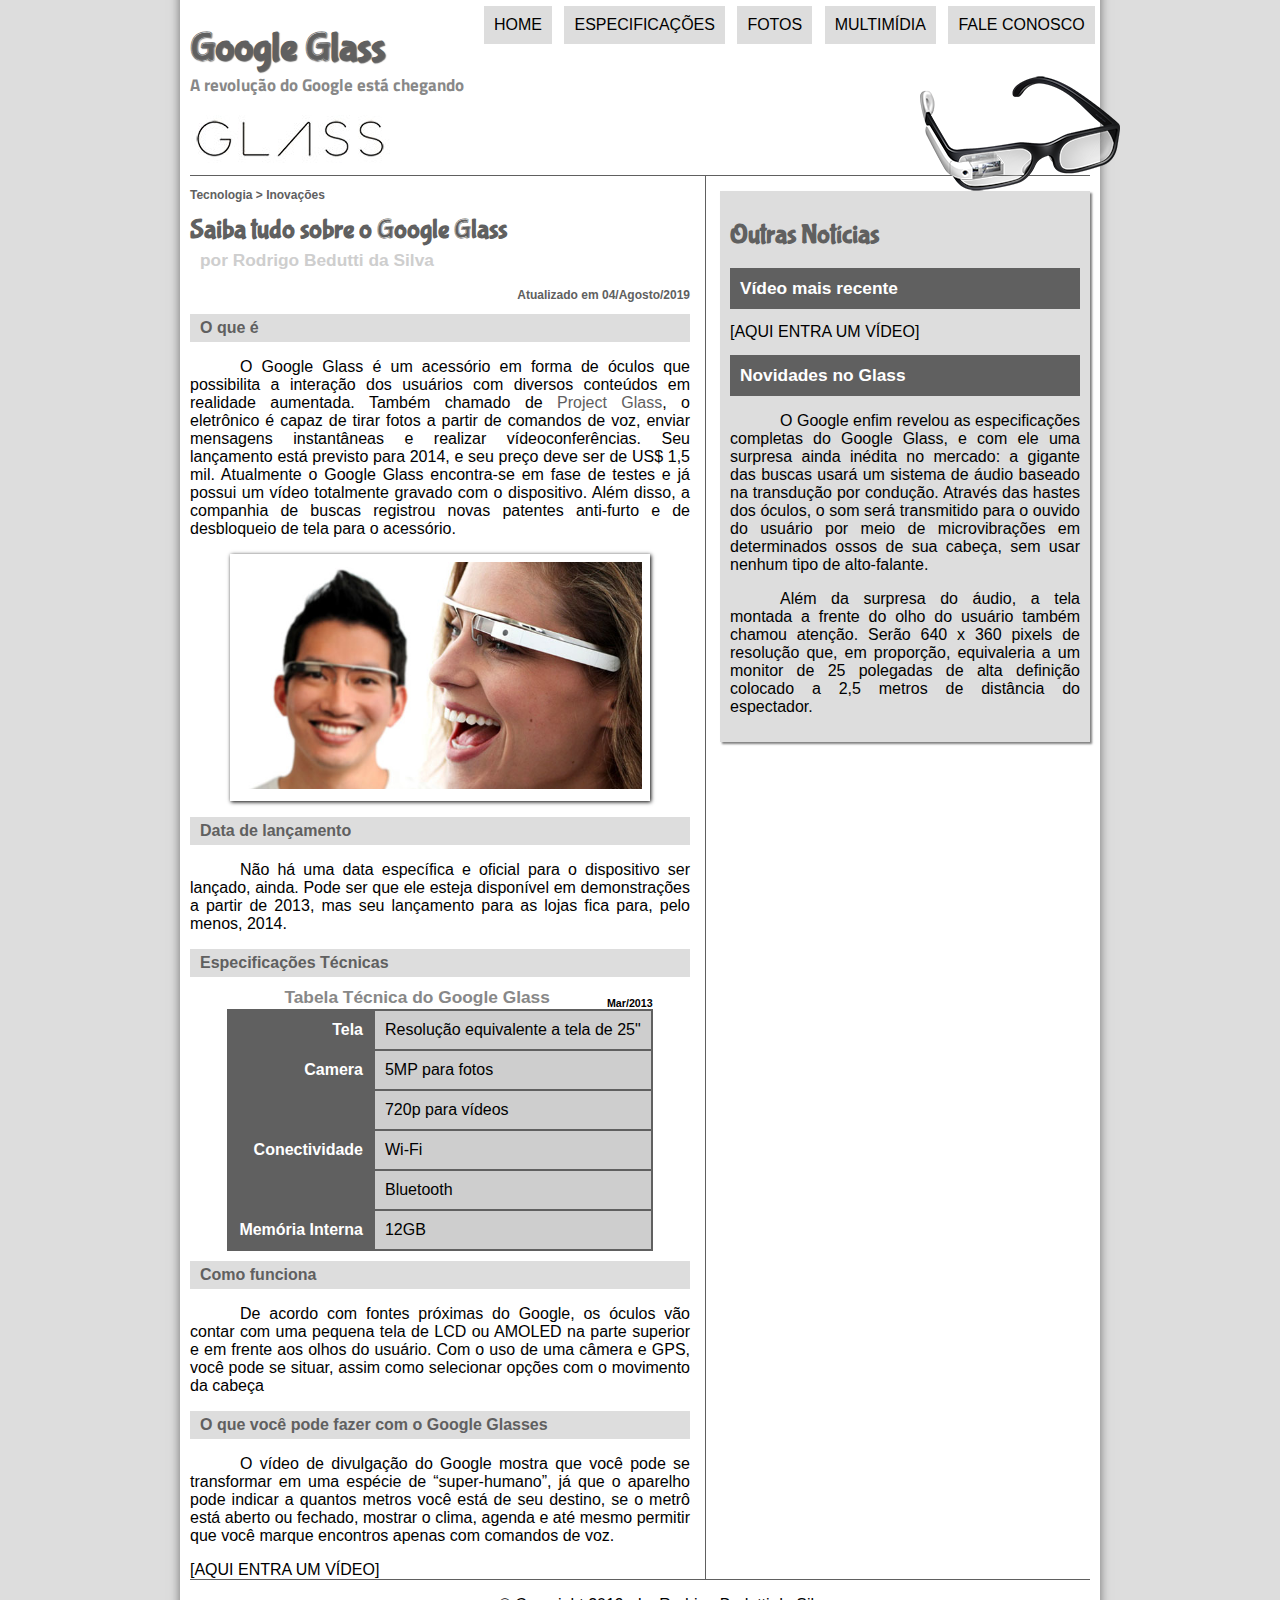
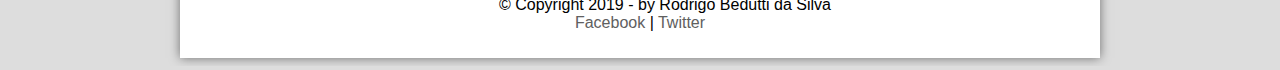
==== commit 37756618: "Final da aula 25" ====
--- a/Site Google Glass/index.html
+++ b/Site Google Glass/index.html
@@ -17,12 +17,12 @@
                 <img id="icone" src="_imagens/glass-oculos-preto-peq.png" alt="">
                 <nav id="menu">
                     <h1>Menu Principal</h1>
-                    <ul type="circle">
-                        <li><a href="index.html">Home</a></li>
-                        <li><a href="specs.html">Especificações</a></li>
-                        <li><a href="fotos.html">Fotos</a></li>
-                        <li><a href="multimidia.html">Multimídia</a></li>
-                        <li><a href="fale-conosco.html">Fale conosco</a></li>
+                    <ul onmouseout="mudaFoto('_imagens/glass-oculos-preto-peq.png')">
+                        <li onmouseover="mudaFoto('_imagens/home.png')"><a href="index.html">Home</a></li>
+                        <li onmouseover="mudaFoto('_imagens/especificacoes.png')"><a href="specs.html">Especificações</a></li>
+                        <li onmouseover="mudaFoto('_imagens/fotos.png')"><a href="fotos.html">Fotos</a></li>
+                        <li onmouseover="mudaFoto('_imagens/multimidia.png')"><a href="multimidia.html">Multimídia</a></li>
+                        <li onmouseover="mudaFoto('_imagens/contato.png')"><a href="fale-conosco.html">Fale conosco</a></li>
                     </ul>
                 </nav>
             </header>
@@ -92,5 +92,6 @@
                 </p>
             </footer>
         </div>
+        <script src="_javascript/funcoes.js"></script>
     </body>
 </html>--- a/Site Google Glass/_css/estilo.css
+++ b/Site Google Glass/_css/estilo.css
@@ -19,7 +19,7 @@
 header#cabecalho img#icone{
     position: relative;
     left: 730px;
-    top: -50px;
+    top: -40px;
 
 }
 header#cabecalho{
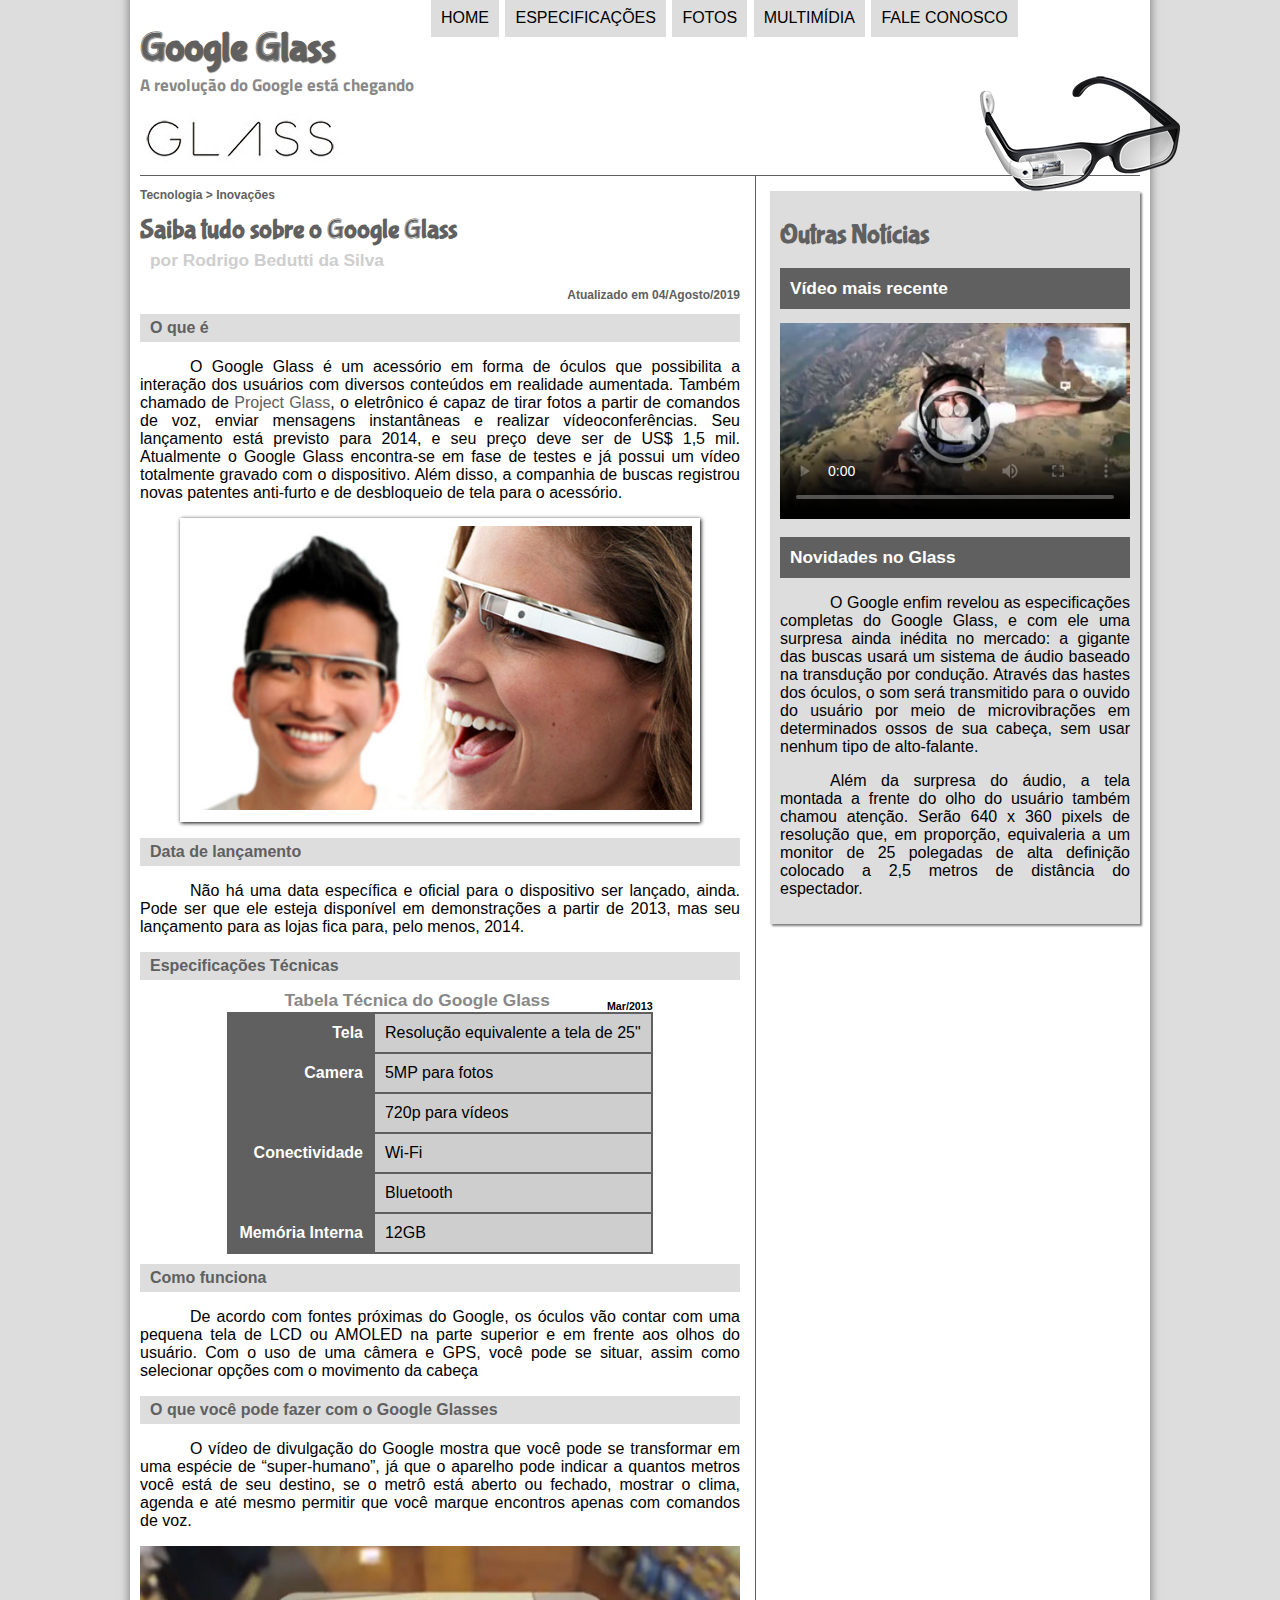
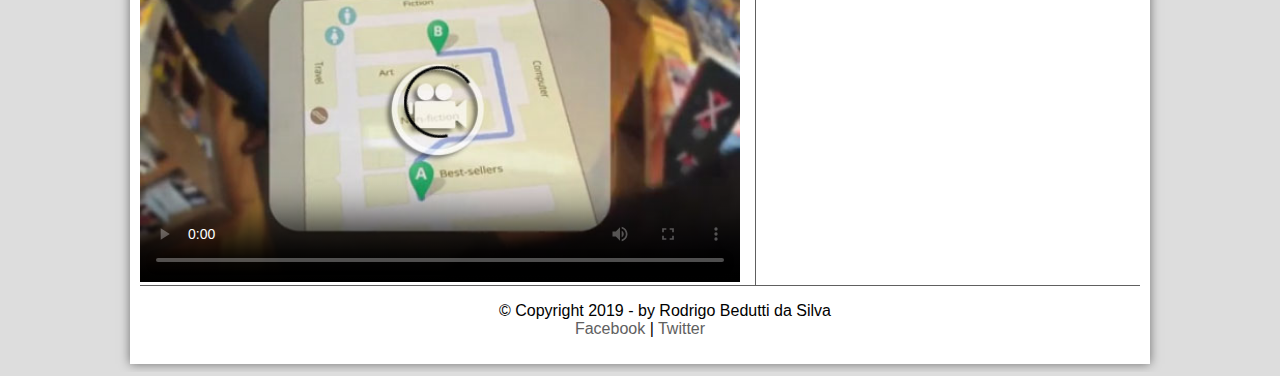
==== commit bcdb796d: "Término da aula 34" ====
--- a/Site Google Glass/index.html
+++ b/Site Google Glass/index.html
@@ -69,13 +69,17 @@
                     <p>
                     O vídeo de divulgação do Google mostra que você pode se transformar em uma espécie de “super-humano”, já que o aparelho pode indicar a quantos metros você está de seu destino, se o metrô está aberto ou fechado, mostrar o clima, agenda e até mesmo permitir que você marque encontros apenas com comandos de voz.
                     </p>
-                    [AQUI ENTRA UM VÍDEO]
+                    <video src="_media/one-day.mp4" id="filme01" controls poster="_imagens/video-mini01.jpg">
+                        Desculpe, mas não foi possível carregar o vídeo.
+                    </video>
                 </article>
             </section>
             <aside id="lateral">
                 <h1>Outras Notícias</h1>
                 <h2>Vídeo mais recente</h2>
-                [AQUI ENTRA UM VÍDEO]
+                <video src="_media/how-it-feels.mp4" id="filme02" controls poster="_imagens/video-mini02.jpg">
+                    Desculpe, mas não foi possível carregar o vídeo.
+                </video>
                 <h2>Novidades no Glass</h2>
                 <p>
                 O Google enfim revelou as especi&shy;ficações completas do Google Glass, e com ele uma surpresa ainda inédita no mercado: a gigante das buscas usará um sistema de áudio baseado na transdução por condução. Através das hastes dos óculos, o som será transmitido para o ouvido do usuário por meio de microvibrações em determinados ossos de sua cabeça, sem usar nenhum tipo de alto-falante.
--- a/Site Google Glass/_css/estilo.css
+++ b/Site Google Glass/_css/estilo.css
@@ -10,7 +10,7 @@
     font-family: Arial, sans-serif;
 }
 div#interface{
-    width: 900px;
+    width: 1000px;
     background-color: white;
     margin: -20px auto 0px auto; /* cima direita baixo esquerda */
     box-shadow: 0px 0px 10px rgba(0, 0, 0, 0.5);
@@ -18,7 +18,7 @@
 }
 header#cabecalho img#icone{
     position: relative;
-    left: 730px;
+    left: 840px;
     top: -40px;
 
 }
@@ -90,9 +90,11 @@
 }
 nav#menu li{
     display: inline-block;
+    border-left: 4px solid white;
+    border-right: 4px solid white;
     background-color: #dddddd;
     padding: 10px; /* Cria um espaço dentro do objeto */
-    margin: 4px; /* Cria um espaço fora do objeto */
+    margin:  -3px; /* Cria um espaço fora do objeto */
     transition: background-color 1s; /* Da um efeito de transição ao passar o mouse por cima do botão do menu */
     position: relative;
 }
@@ -114,7 +116,7 @@
 }
 section#corpo{
     display: block;
-    width: 500px;
+    width: 600px;
     float: left;
     border-right: 1px solid #606060;
     padding-right: 15px;
@@ -205,4 +207,11 @@
 }
 footer#rodape p{
     text-align: center;
+}
+video#filme01{
+    width: 100%;
+    
+}
+video#filme02{
+    width: 100%;
 }